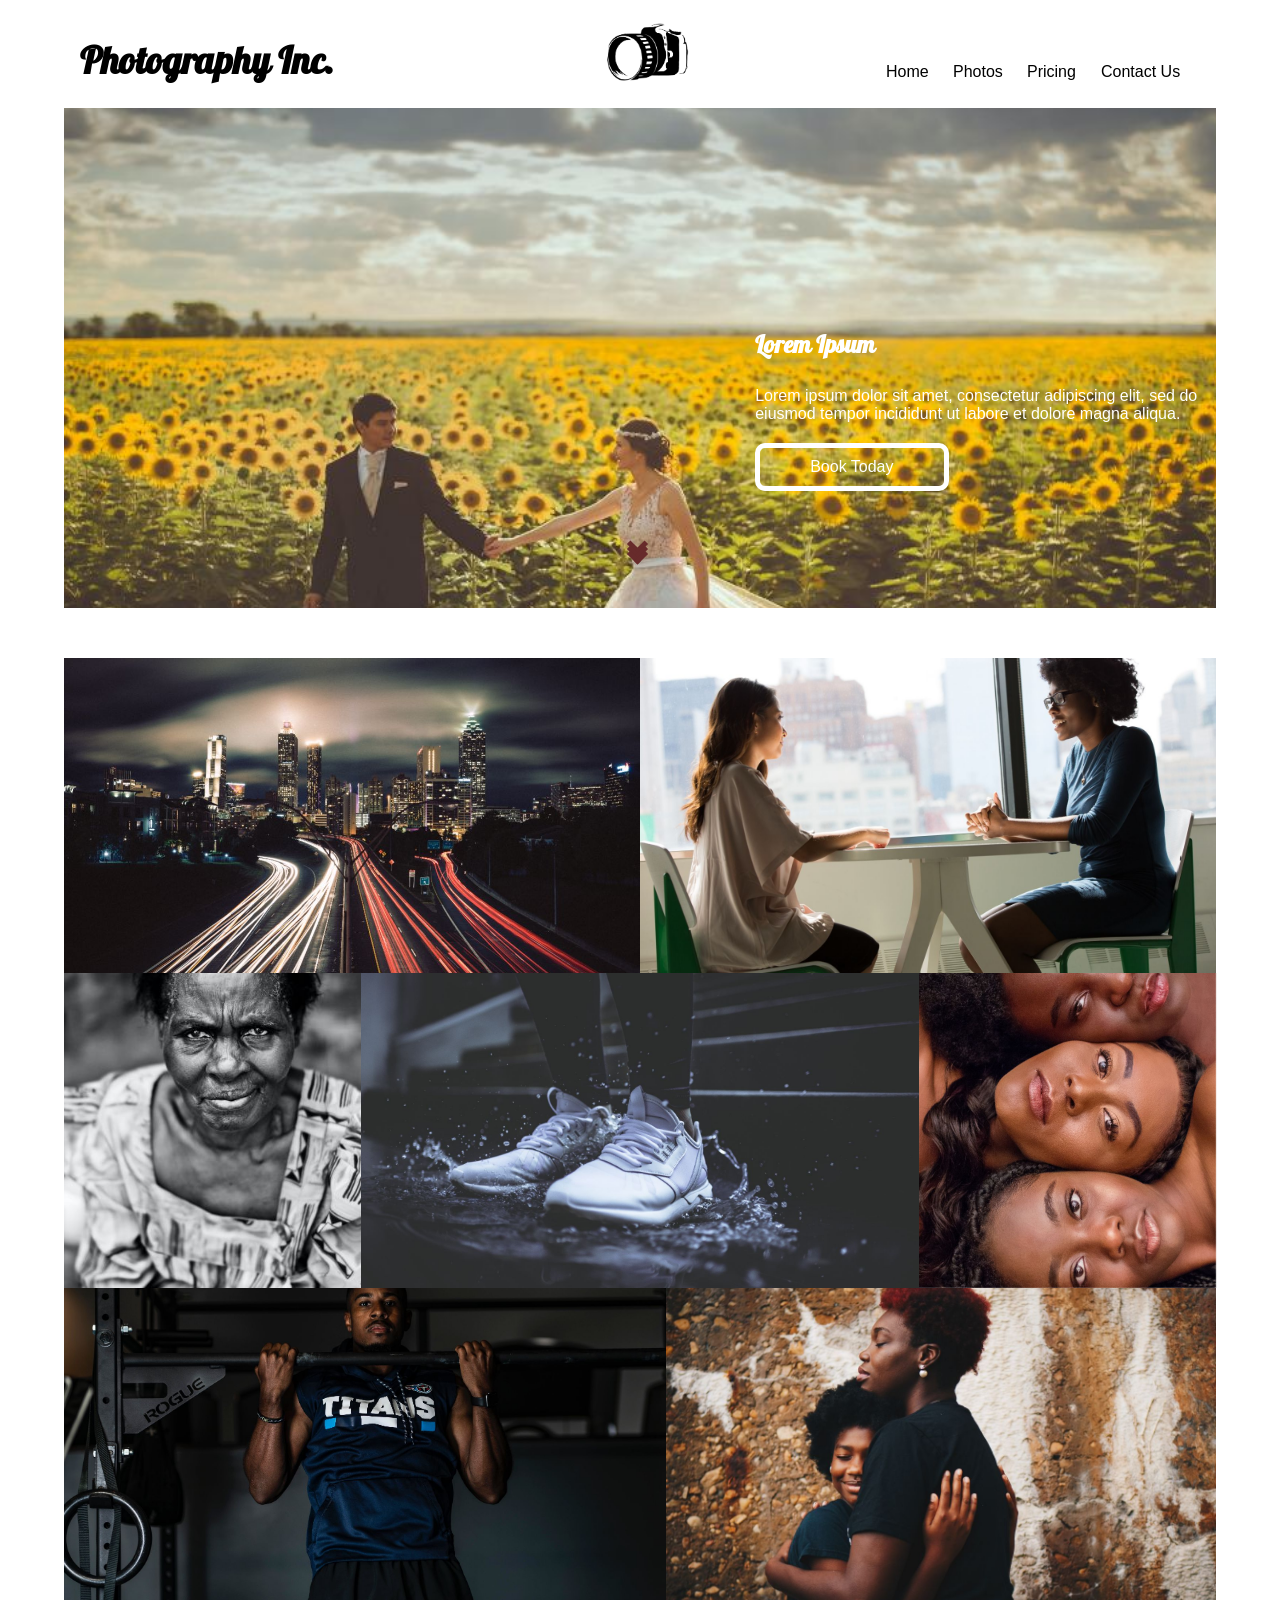
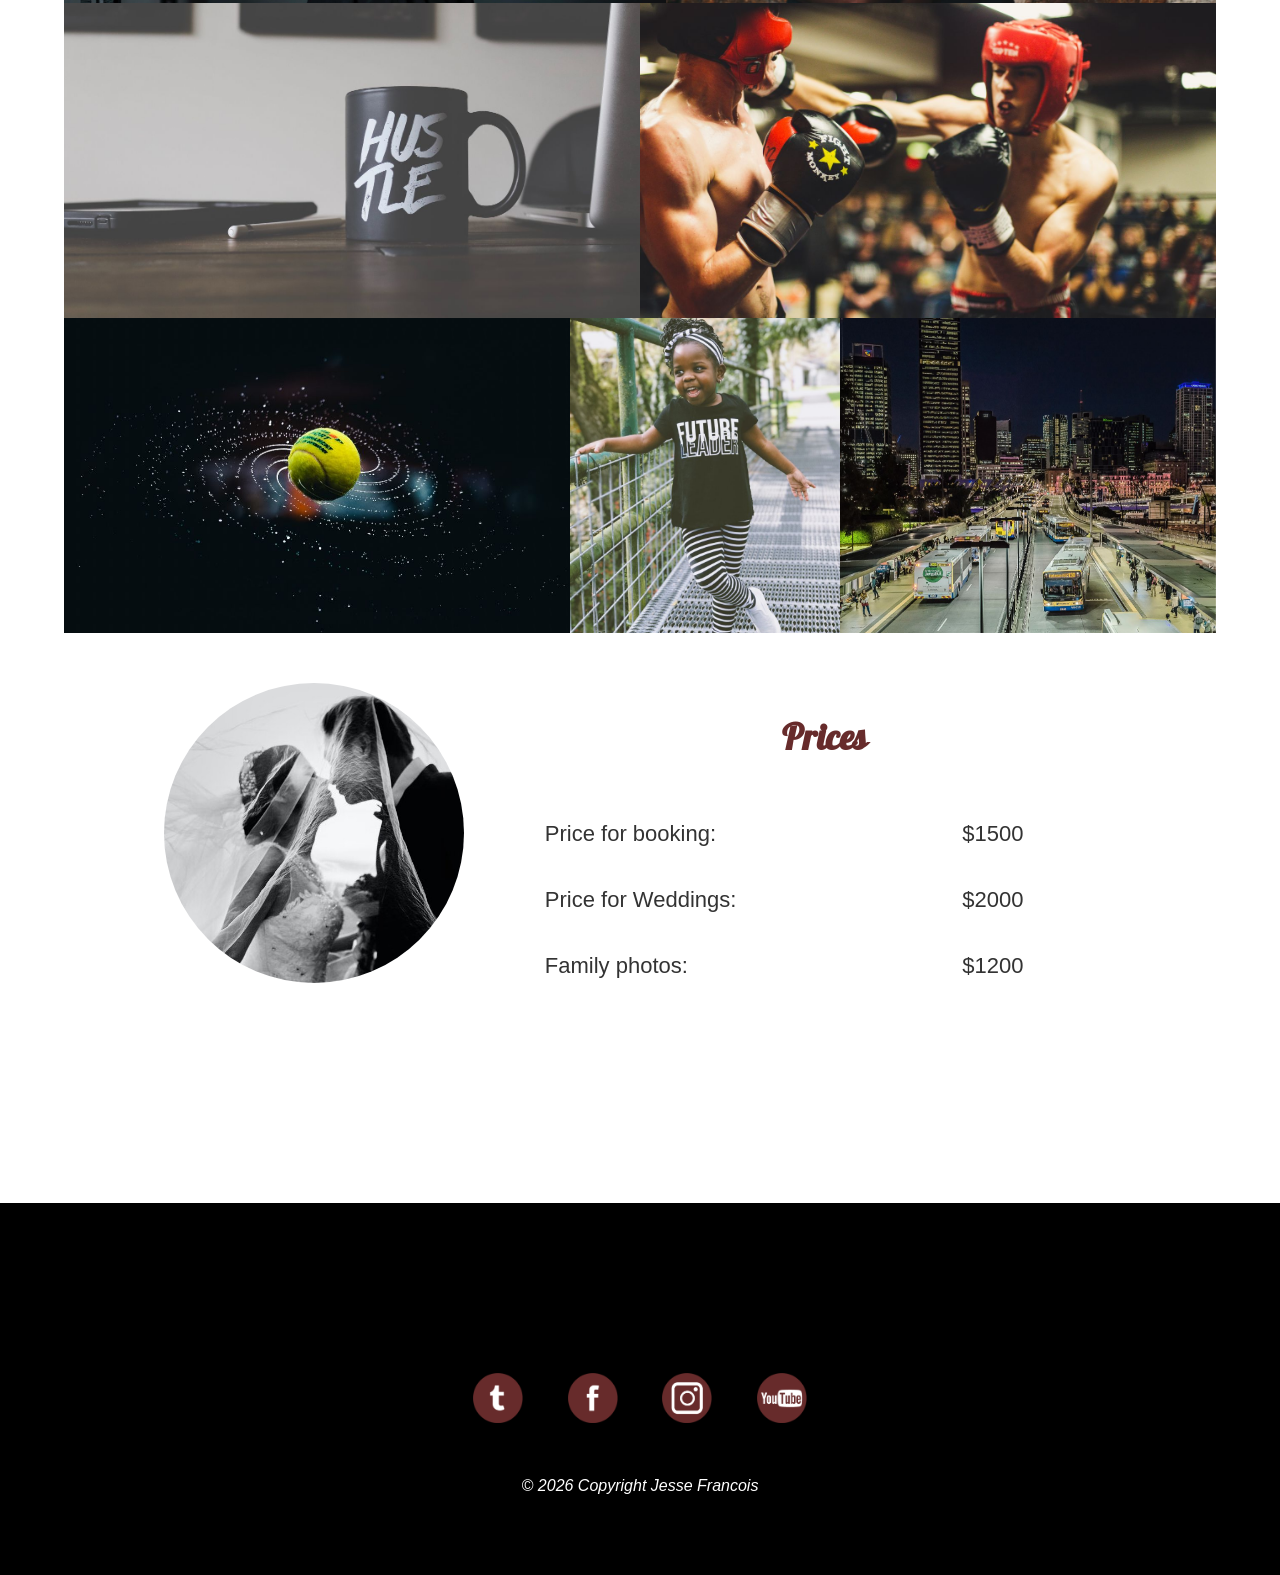
==== Photography/index.html @ 8a80b311 "Iniitial Commit" ====
<!DOCTYPE html>

<html lang="en-us" dir="ltr">

    <head>
        <meta charset="utf-8">
        <title>Photography Site</title>
        <meta name="description" content="A basic photography template created by Jesse Francois">
        <meta name="author" content="Jesse Francois">
        <meta name="viewport" content="width=device-width, initial-scale=1">

        <!--These are for the site tiles on the homepage of a microsoft product-->
        <meta name="msapplication-square70x70logo" content="images/tiles/acme-tile-small.png" />
        <meta name="msapplication-square150x150logo" content="images/tiles/acme-tile-medium.png" />
        <meta name="msapplication-wide310x150logo" content="images/tiles/acme-tile-wide.png" />
        <meta name="msapplication-square310x310logo" content="images/tiles/acme-tile-large.png" />

        <!--This is for the site icon on the homepage of an apple product-->
        <link rel="apple-touch-icon" href="/images/apple-touch-icon.png">

        <link rel="stylesheet" href="css/styles.css">
        <link rel="fonts" href="fonts/Galada-Regular.ttf">
        
    
        <!--Don't forget to add in fonts up here later-->
       
    </head>

    <body>
       
        <nav class="nav" role="navigation">
            <div class="left-nav">
                <h2>
                    Photography Inc.
                </h2>
            </div>
            <div class="center-nav">
                <img id="logo" src="images/camera-logo-hd-7126.svg">
            </div>
            <div class="nav-right">
                <ul>
                    <li class="nav-btn"><a  href="#">Home</a></li>
                    <li class="nav-btn"><a class="photo-btn" href="#photos">Photos</a></li>
                    <li class="nav-btn"><a class="pricing-btn" href="#pricing">Pricing</a></li>
                    <li class="nav-btn"><a href="#">Contact Us</a></li>
                </ul>
            </div>    
        </nav>
    
       
        
        <section class="intro">
            <div class="intro-container">
                <h1>Lorem Ipsum</h1>
                <div>
                    Lorem ipsum dolor sit amet, consectetur adipiscing elit, 
                    sed do eiusmod tempor incididunt ut labore et dolore magna aliqua.
                </div>
                <span class="contact-btn-span">
                    <a class="contact-btn" href="#">Book Today</a>
                </span>
        </div>
        <div id="arrows">
            <a href="#photos">
                <div class="arrow">
                    <span></span>
                    <span></span>
                    <span></span>
            </a>
        </div>
        </section>

        <!-- The Modal/Lightbox -->
<div id="myModal" class="modal">
    <span class="close cursor" >&times;</span>
    <div class="modal-content">
  
      <div class="mySlide1">
       
        <img src="images/adrian-schwarz-XS7q-baZrmE-unsplash.jpg" style="width:100%">
      </div>
  
      <div class="mySlide2">
       
        <img src="images/christina-wocintechchat-com-LQ1t-8Ms5PY-unsplash.jpg" style="width:100%">
      </div>
  
      <div class="mySlide3">
        
        <img src="images/colby-ray-aP65qX8Zy38-unsplash.jpg" style="width:100%;">
      </div>
  
      <div class="mySlide4">
       
        <img src="images/dominik-martin-b2-fBVrfx0o-unsplash.jpg" style="width:100%">
      </div>

      <div class="mySlide5">
       
        <img src="images/eloise-ambursley-59Td06omPVc-unsplash.jpg" style="width:100%">
      </div>

      <div class="mySlide6">
        
        <img src="images/evan-dvorkin-UBdS1QyPb0w-unsplash.jpg" style="width:100%">
      </div>

      <div class="mySlide7">
  
        <img src="images/garrhet-sampson-CmF_5GYc6c0-unsplash.jpg" style="width:100%">
      </div>

      <div class="mySlide8">
     
        <img src="images/garrhet-sampson-CmF_5GYc6c0-unsplash.jpg" style="width:100%">
      </div>

      <div class="mySlide9">
        
        <img src="images/hermes-rivera-qbf59TU077Q-unsplash.jpg" style="width:100%">
      </div>

      <div class="mySlide10">
        
        <img src="images/kevin-mueller-7CMKUb9EV90-unsplash.jpg" style="width:100%">
      </div>

      <div class="mySlide11">
       
        <img src="images/kiana-bosman-0pB01U2NDCQ-unsplash.jpg" style="width:100%">
      </div>

      <div class="mySlide12">
       
        <img src="images/michael-We2t3suGiYk-unsplash.jpg" style="width:100%">
      </div>
  
    
  
      
      
    </div>
  </div>
    </div>
</div>
       
        <section class="photos" id="photos">
            
                <picture>
                    <img src="images/adrian-schwarz-XS7q-baZrmE-unsplash.jpg" alt="">
                    <div class="overlay">
                        <div class="overlay-text">
                            <a href="">placeholder</a>
                        </div>
                </div>
                </picture> 
               
                <picture>
                    <img src="images/christina-wocintechchat-com-LQ1t-8Ms5PY-unsplash.jpg" alt="">
                    <div class="overlay">
                        <div class="overlay-text">
                            <a href="">placeholder</a>
                        </div>
                </div>
                </picture>
            
               
                <picture>
                    <img src="images/colby-ray-aP65qX8Zy38-unsplash.jpg" alt="">
                    <div class="overlay">
                        <div class="overlay-text">
                            <a  href="">placeholder</a>
                        </div>
                </div>
                </picture>
            
                
                <picture>
                    <img src="images/dominik-martin-b2-fBVrfx0o-unsplash.jpg" alt="">
                    <div class="overlay">
                        <div class="overlay-text">
                            <a href="">placeholder</a>
                        </div>
                </div>
                </picture>
            
                
                <picture>
                    <img src="images/eloise-ambursley-59Td06omPVc-unsplash.jpg" alt="">
                    <div class="overlay">
                        <div class="overlay-text">
                            <a href="">placeholder</a>
                        </div>
                    </div>
                </picture>
                    
                    <picture>
                    <img src="images/evan-dvorkin-UBdS1QyPb0w-unsplash.jpg" alt="">
                    <div class="overlay">
                        <div class="overlay-text">
                            <a href="">placeholder</a>
                        </div>
                    </div>
                    </picture>
            
                <picture>
                    <img  src="images/eye-for-ebony-zQQ6Y5_RtHE-unsplash.jpg" alt="">
                    <div class="overlay">
                        <div class="overlay-text">
                            <a href="">placeholder</a>
                        </div>
                </div>
                </picture>
            
        
                <picture>
                    <img src="images/garrhet-sampson-CmF_5GYc6c0-unsplash.jpg" alt="">
                    <div class="overlay">
                        <div class="overlay-text">
                            <a href="">placeholder</a>
                        </div>
                </div>
                </picture>
            
                <picture>
                    <img src="images/hermes-rivera-qbf59TU077Q-unsplash.jpg" alt="">
                    <div class="overlay">
                        <div class="overlay-text">
                            <a href="">placeholder</a>
                        </div>
                </div>
                </picture>
            
                <picture>
                    <img src="images/kevin-mueller-7CMKUb9EV90-unsplash.jpg" alt="">
                    <div class="overlay">
                        <div class="overlay-text">
                            <a href="">placeholder</a>
                        </div>
                </div>
                </picture>
             
                <picture>
                    <img src="images/kiana-bosman-0pB01U2NDCQ-unsplash.jpg" alt="">
                    <div class="overlay">
                        <div class="overlay-text">
                            <a href="">placeholder</a>
                        </div>
                </div>
                </picture>
            
            
                <picture>
                    <img src="images/michael-We2t3suGiYk-unsplash.jpg" alt="">
                    <div class="overlay">
                        <div class="overlay-text">
                            <a href="">placeholder</a>
                        </div>
                </div>
                </picture>
            
        </section>

        

        <section class="pricing" id="pricing">

            <div class="price-photo">
                <img src="images/hisu-lee-FTW8ADj5igs-unsplash_crop.jpg" alt="">
            </div>
           <div class="prices">
               <h1>Prices</h1>
                <table cellpadding="0" cellspacing="0">
                    <tr>
                        <td>
                            Price for booking:
                        </td>
                        <td>
                            $1500
                        </td>
                    </tr>
                    <tr>
                        <td>
                            Price for Weddings:
                        </td>
                        <td>
                            $2000
                        </td>
                    </tr>
                    <tr>
                        <td>
                            Family photos:
                        </td>
                        <td>
                            $1200
                        </td>
                    </tr>
                </table>
            </div>
            
            
        </section>

        <footer>
            
            
            <div class="social">
              <a href=""><img src="images/twitter.png" alt="Twitter"></a>
              <a href=""><img src="images/facebook.png" alt="Facebook"></a>
              <a href=""><img src="images/instagram.png" alt="Instagram"></a>
              <a href=""></a><img src="images/youtube.png" alt="Youtube"></a>
            </div>  

             <div class="copyright">
                <i>© <script type="text/javascript">
                    document.write(new Date().getFullYear());
                </script> Copyright Jesse Francois</i>
            </div>
        </footer>
        <script src="https://ajax.googleapis.com/ajax/libs/jquery/3.1.0/jquery.min.js"></script>
        <script rel="javascript" src="javascript/script.js"></script>
    </body>
    
</html>
---- Photography/css/styles.css ----
/* Gobal Styles */
/* color: rgb(111,43,43); */
/* #672b2b; */



html {
    box-sizing: border-box;
}


body {
   
    width: 100%;
    font-family: Arial, Helvetica, sans-serif;
    margin: 0;
    padding: 0;
}
/* fonts */
@font-face {
    font-family: "Galada";
    src: url("../fonts/Galada-Regular.ttf")
}

/* Navigation Section */

nav div {
    display: inline-block;
    
}
.nav {
    height: 100px;
    width: 100%;
    padding-top: .25em;
    padding-bottom: .25em;
    position: fixed;
    top: 0;
    position: sticky;
    position: -webkit-sticky;
    z-index: 3;
    background-color: transparent !important;
    transition: background-color 100ms linear;
}

.nav-scrolled {
    height: 100px;
    width: 100%;
    padding-top: .25em;
    padding-bottom: .25em;
    position: fixed;
    top: 0;
    position: sticky;
    position: -webkit-sticky;
    z-index: 3;
    background-color: #000 !important;
    transition: background-color 100ms ;

}



.left-nav {
    vertical-align: top;
    font-family: 'Galada', cursive;
    font-size: 25px;
    color: #000000;
    width: 40%;
    display: inline-block;
    margin-left: 80px;

}

.left-nav-scrolled {

        font-family: 'Galada', cursive;
        font-size: 25px;
        color: white;
        width: 40%;
        display: inline-block;
        margin-left: 80px;
    
    }


.center-nav img {
    max-width: 100px;
    vertical-align: center;
    align-content: center;
    padding-top: 10px;
}

.nav-center {
    place-content: center;
    width: 30%;
   
}
.nav-center h2 {
    font-size: 26px;
    display: inline-block;
}

.nav-btn a {
    font-size: 16px;
    border-radius: 5px;
    color: #000000;
    padding: 0px 10px 5px 10px;
    text-decoration: none;
    display: inline-block;
    vertical-align: middle;
    -webkit-transform: perspective(1px) translateZ(0);
    transform: perspective(1px) translateZ(0);
    box-shadow: 0 0 1px rgba(0, 0, 0, 0);
    position: relative;
    overflow: hidden;
}

.nav-btn a:before {
    font-size: 18px;
    content: "";
    position: absolute;
    z-index: -1;
    left: 0;
    right: 100%;
    bottom: 0;
    background: rgb(111,43,43);
    height: 4px;
    -webkit-transition-property: right;
    transition-property: right;
    -webkit-transition-duration: 0.3s;
    transition-duration: 0.3s;
    -webkit-transition-timing-function: ease-out;
    transition-timing-function: ease-out;
    transform: scale(1.1)
  }

  .nav-btn a:hover {
    transition: 0.3s; 
    font-size: 18px;
  }
  

.nav-btn a:hover:before {
    font-size: 18px;
    right: 0;

}


.nav-btn-scroll a {
    color: white;
    text-decoration: none;
    font-size: 16px;
    transition: 0.3s; 
}

.nav-btn-scroll a:hover{
   
    color: #ffffff;
    font-size: 18px;

}


nav ul {
    float: right;
    width: 30%;
    list-style-type: none;
    padding: 0;
    margin: 0;
    margin-top: 3.7em;
    margin-right: 20px;  
}

.nav-right {
   display: inline;
}

li {
    display: inline;
}

/* Introduction */

 .intro {
    display:  inline-block;
    width: 90%; 
    height: 500px;
    position: relative;
    left: 5%;
    background: url("../images/ivan-cabanas--E2nk5pNJ1g-unsplash.jpg") no-repeat center center fixed; 
    -webkit-background-size: cover;
    -moz-background-size: cover;
    -o-background-size: cover;
    background-size: cover;
    margin-bottom: 50px;
}

.intro-container {
    height: 100%;
    position: relative;
    top: 40%;
    left: 60%;
    width: 40%;
    display: inline-block;
    color: #ffffff;
    
}

.intro div {
    padding-bottom: 20px;
}

.intro h1 {
    font-family: 'Galada', cursive;
    display: inline-block;
    color: #ffffff;
    text-align: right;
}

.intro .contact-btn {
    display: inline-block;
    color: #ffffff;
    text-decoration: none;
    border: #ffffff 5px solid;
    padding: 10px 50px;
    font-size: 16px;
    border-radius: 10px;
    transition: 0.3s;
}
.contact-btn-span a:hover {
    background-color: #ffffff;
    color: rgb(111,43,43);
    font-size: 18px;
}
/* Animation */
#arrows {
    position: absolute;
    top: 90%;
    left: 50%;
    transform: translate(-50%,-50%);
}

.arrow{
    position: absolute;
    top: 90%;
    left: 50%;
    transform: translate(-50%,-50%);
}

.arrow a {
    position: absolute;
    top: 90%;
    left: 50%;
    transform: translate(-50%,-50%);
    padding-left: 100px;
    padding-right: 100px;
    padding-bottom: 150px;
    padding-top: 100px;
}

.arrow span{
    display: block;
    width: 10px;
    height: 10px;
    border-bottom: 5px solid #672b2b;
    border-right: 5px solid #672b2b;
    transform: rotate(45deg);
    margin: -10px;
    animation: animate 2s infinite;
}
.arrow span:nth-child(2){
    animation-delay: -0.2s;
}
.arrow span:nth-child(3){
    animation-delay: -0.4s;
}
@keyframes animate {
    0%{
        opacity: 0;
        transform: rotate(45deg) translate(-20px,-20px);
    }
    50%{
        opacity: 1;
    }
    100%{
        opacity: 0;
        transform: rotate(45deg) translate(20px,20px);
    }
}

/* Photo Gallery Section */

.photos {
    
    width: 90%; 
    position: relative;
    left: 5%;
    display: flex;
    flex-wrap: wrap;
    margin-bottom: 50px;
}

picture {
    height: 35vh;
    flex-grow: 1;
}

.photos img {
    height: 35vh;
    max-height: 100%;
    min-width: 100%;
    object-fit: cover;
    vertical-align: bottom;
    opacity: 1;
    height: auto;
    transition: .5s ease;
    backface-visibility: hidden;
  }

.overlay {
    transition: .5s ease;
    opacity: 0;
    position: relative;
    top: -50%;
    left: 50%;
    transform: translate(-50%, -50%);
    -ms-transform: translate(-50%, -50%);
    text-align: center;
}

  picture:hover img {
    opacity: 0.3;
  }
  
  picture:hover .overlay {
    opacity: 1;
  }

  .overlay-text {
    position: relative;
    color:#672b2b;
    font-size: 16px;
  }

  .overlay-text a {
    color:#672b2b;
    text-decoration: none;
    padding: 50px;
  }


/* Prices */


.pricing { 

    width: 90%;
    position: relative;
    left: 5%;   
    margin-bottom: 20px;
    height: 500px;
    max-height: 600px;
    overflow: hidden;
}

.price-photo img {
    width: 550px;
    margin-right: 0;
    z-index: -3;
    clip-path: ellipse(150px 150px at 250px 150px);
    position: relative;
   

   
}


.price-photo {

   
    width: 40%;
    vertical-align: top;
    margin:0;
    float: left;

   
}
.prices {
  
    max-width: 600px;
    width: 100%;
    float: left;

}
.prices h1 {
    font-size: 36px;
    font-family: 'Galada', cursive;
    text-align: center;
    color: #672b2b;
}

table {
    float: left;
    font-size: 22px;
    max-width: 600px;
    width: 100%;
    z-index: 3;
   
}

td {
    padding: 20px;
    color: #333333;
}

/* Footer */

footer {
    padding: 50px 20px 50px 20px;
    overflow: auto;
    color: #ffffff;
    background-color: #000000;
   
   
}
.social {
    padding-top: 100px;
    text-align: center;
    align-content: center;
}

.social img{
    max-width: 50px;
    transition: .3s;
}
.social img:hover {
    max-width: 60px;
}

footer img {
    display: inline;
    padding: 20px;
    align-content: center;
}
.footer div {
    display: block;
    width: 100%;
}


.copyright {
    padding: 30px 30px;
    text-align: center;
   
}

/* Modal */

/* The Modal (background) */
.modal {
    display: none;
    position: fixed;
    z-index: 4;
    padding-top: 100px;
    left: 0;
    top: 0;
    width: 100%;
    height: 100%;
    overflow: auto;
    background-color: rgba(0,0,0,.75)
  }
  
  /* Modal Content */
  .modal-content {
    display: block;
    position: relative;
    background-color: #fefefe;
    margin: auto;
    padding: 0;
    width: 80%;
    max-width: 1200px;
    max-width: 800x;
  }
  
  /* The Close Button */
  .close {
    color: white;
    position: absolute;
    top: 10px;
    right: 25px;
    font-size: 35px;
    font-weight: bold;
  }
  
  .close:hover,
  .close:focus {
    color: #999;
    text-decoration: none;
    cursor: pointer;
  }
  
  .mySlide1 {
    display: none;
  }

  .mySlide2 {
    display: none;
  }

  .mySlide3 {
    display: none;
  }

  .mySlide4 {
    display: none;
  }

  .mySlide5 {
    display: none;
  }

  .mySlide6 {
    display: none;
  }

  .mySlide7 {
    display: none;
  }

  .mySlide8 {
    display: none;
  }

  .mySlide9 {
    display: none;
  }

  .mySlide10 {
    display: none;
  }

  .mySlide11 {
    display: none;
  }

  .mySlide12 {
    display: none;
  }
  
  .cursor {
    cursor: pointer;
  }
  
  /* Next & previous buttons */
  .prev,
  .next {
    cursor: pointer;
    position: absolute;
    top: 50%;
    width: auto;
    padding: 16px;
    margin-top: -50px;
    color: white;
    font-weight: bold;
    font-size: 20px;
    transition: 0.6s ease;
    border-radius: 0 3px 3px 0;
    user-select: none;
    -webkit-user-select: none;
  }
  
  /* Position the "next button" to the right */
  .next {
    right: 0;
    border-radius: 3px 0 0 3px;
  }
  
  /* On hover, add a black background color with a little bit see-through */
  .prev:hover,
  .next:hover {
    background-color: rgba(0, 0, 0, 0.8);
  }
  
  /* Number text (1/3 etc) */
  .numbertext {
    color: #f2f2f2;
    font-size: 12px;
    padding: 8px 12px;
    position: absolute;
    top: 0;
  }

  
  .caption-container {
    text-align: center;
    background-color: black;
    padding: 2px 16px;
    color: white;
  }
  
  .demo {
    opacity: 0.6;
  }
  
  .active,
  .demo:hover {
    opacity: 1;
  }
  
  img.hover-shadow {
    transition: 0.3s;
  }
  
  .hover-shadow:hover {
    box-shadow: 0 4px 8px 0 rgba(0, 0, 0, 0.2), 0 6px 20px 0 rgba(0, 0, 0, 0.19);
  }

/* Media Queries */

@media screen and (max-width: 1100px) {

    .photos :last-child {
        width: 100%;
}
    .left-nav {
        align-content: left;
        vertical-align: top;
        font-family: 'Galada', cursive;
        font-size: 14px;
        color: #000000;
        width: 50%;
        display: inline-block;

}
    .left-nav-scrolled {
        align-content: left;
        font-family: 'Galada', cursive;
        font-size: 14px;
        color: white;
        width: 50%;
        display: inline-block;
       

}
    nav ul {
        align-content: center;
        width: 100%;
        list-style-type: none;
        padding-bottom: 1em;
        margin: 0;
        margin-top: 0;
        margin-right: 0;  
    }

    .nav-right {
        align-content: center;
        text-align: center;
    }

    .nav-scrolled {
        height: 100px;
        width: 100%;
        padding-top: .25em;
        padding-bottom: .25em;
        position: fixed;
        top: 0;
        position: sticky;
        position: -webkit-sticky;
        z-index: 3;
        background-color: #000 !important;
        transition: background-color 100ms ;
    
    }

    .center-nav img {
        max-width: 50px;
        vertical-align: right;
        align-content: right;
        padding-top: 10px;
    }
    
    .nav-center {
        place-content: right;
        width: 50%;
       
    }

    /* Animation */

.arrow, .arrow span, #arrows {
    display: none;
}

.intro-container {
    height: 100%;
    position: relative;
    top: 15%;
    left: 15%;
    width: 80%;
    display: inline-block;
    color: #ffffff;
}

.intro .contact-btn {
    display: inline-block;
    color: #ffffff;
    text-decoration: none;
    border: #ffffff 5px solid;
    padding: 10px 100px;
    font-size: 16px;
    border-radius: 10px;
    transition: 0.3s;
}

.pricing { 
    align-content: center;
    text-decoration: center;
    width: 90%;
    position: relative;
    left: 5%;   
    margin-bottom: 20px;
    height: 700px;
    max-height: 1200px;
    overflow: hidden;
}

.price-photo {
    text-align: center;
    align-content: center;
    width: 100%;
    vertical-align: top;
    margin:0;
 

   
}
.prices {
    text-align: center;
    align-content: center;
    max-width: 600px;
    width: 100%;
 

}

}
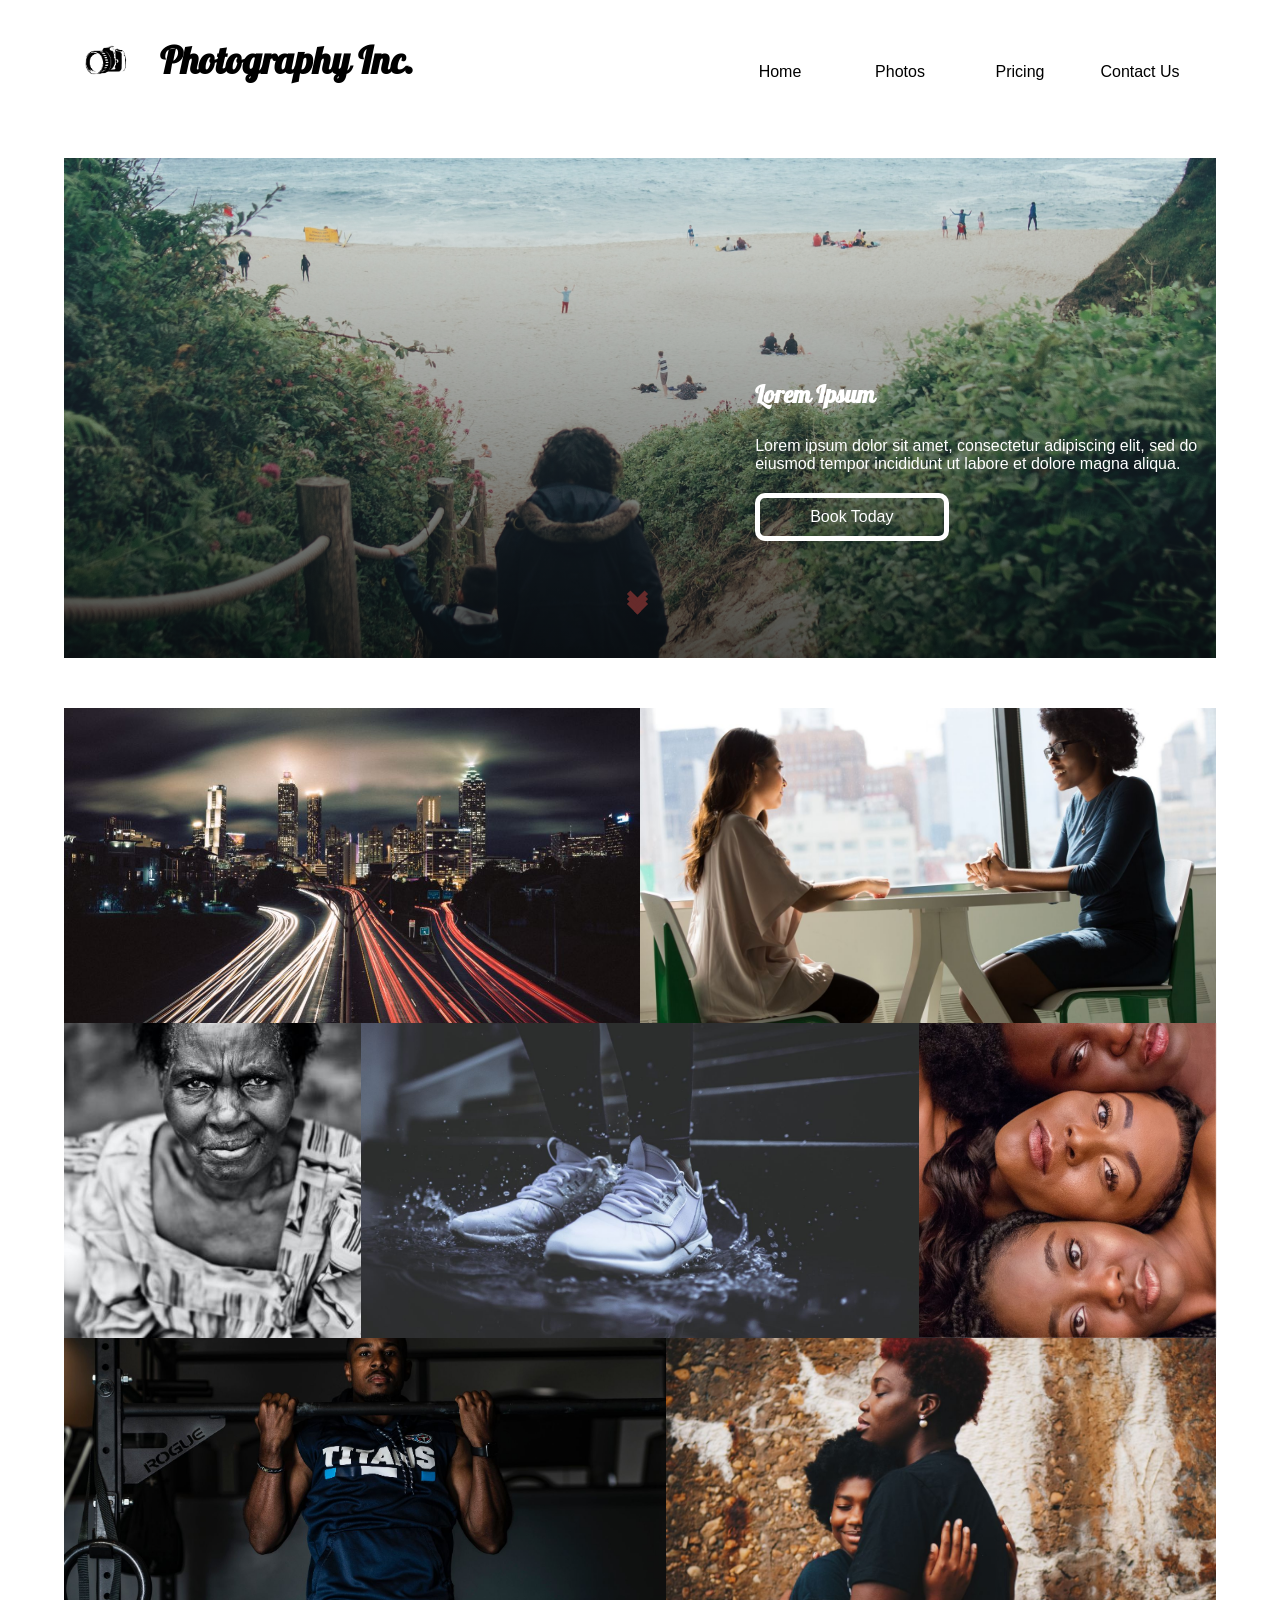
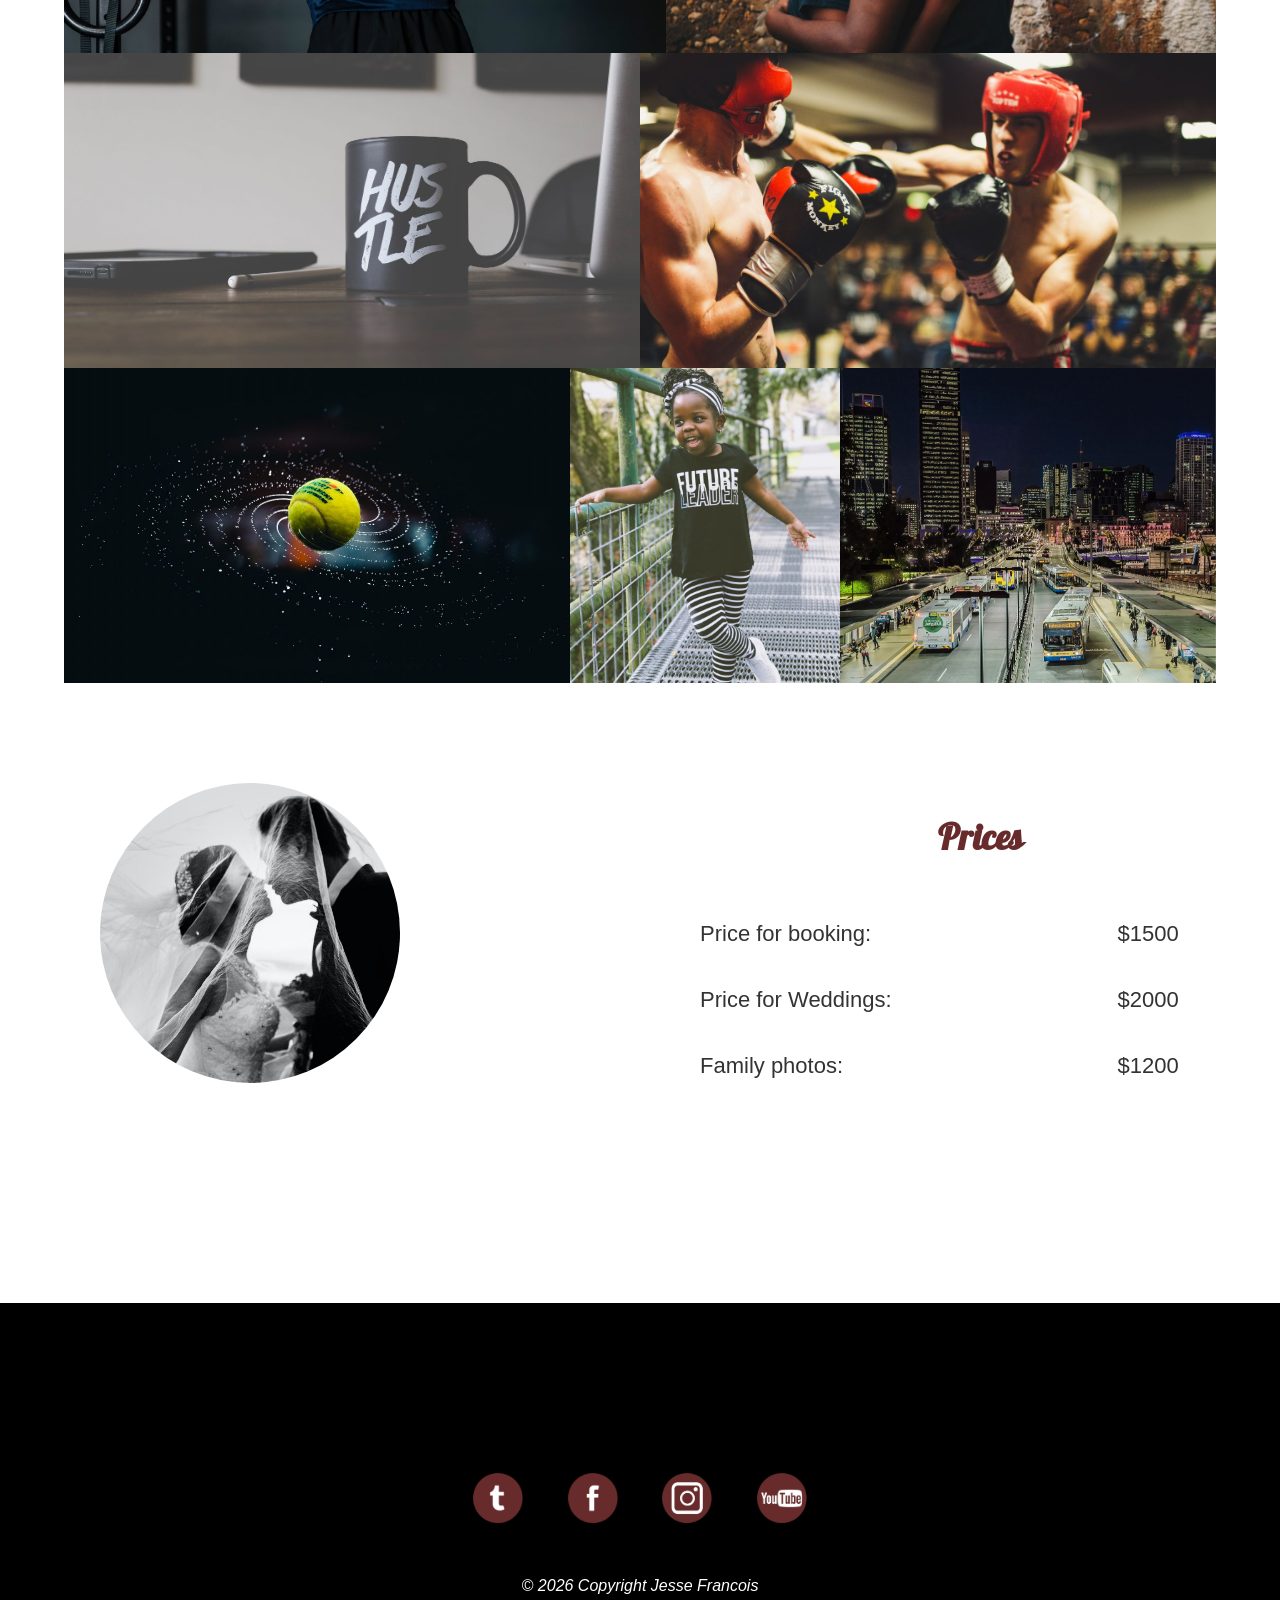
==== commit 8d89b9c5: "Fixed modal positioning and sizing, replaced hero image" ====
--- a/Photography/index.html
+++ b/Photography/index.html
@@ -29,14 +29,16 @@
     <body>
        
         <nav class="nav" role="navigation">
+          
             <div class="left-nav">
+                <div class="logo-nav">
+                    <img id="logo" src="images/camera-logo-hd-7126.svg">
+                </div>
                 <h2>
                     Photography Inc.
                 </h2>
             </div>
-            <div class="center-nav">
-                <img id="logo" src="images/camera-logo-hd-7126.svg">
-            </div>
+            
             <div class="nav-right">
                 <ul>
                     <li class="nav-btn"><a  href="#">Home</a></li>
@@ -74,70 +76,6 @@
 <div id="myModal" class="modal">
     <span class="close cursor" >&times;</span>
     <div class="modal-content">
-  
-      <div class="mySlide1">
-       
-        <img src="images/adrian-schwarz-XS7q-baZrmE-unsplash.jpg" style="width:100%">
-      </div>
-  
-      <div class="mySlide2">
-       
-        <img src="images/christina-wocintechchat-com-LQ1t-8Ms5PY-unsplash.jpg" style="width:100%">
-      </div>
-  
-      <div class="mySlide3">
-        
-        <img src="images/colby-ray-aP65qX8Zy38-unsplash.jpg" style="width:100%;">
-      </div>
-  
-      <div class="mySlide4">
-       
-        <img src="images/dominik-martin-b2-fBVrfx0o-unsplash.jpg" style="width:100%">
-      </div>
-
-      <div class="mySlide5">
-       
-        <img src="images/eloise-ambursley-59Td06omPVc-unsplash.jpg" style="width:100%">
-      </div>
-
-      <div class="mySlide6">
-        
-        <img src="images/evan-dvorkin-UBdS1QyPb0w-unsplash.jpg" style="width:100%">
-      </div>
-
-      <div class="mySlide7">
-  
-        <img src="images/garrhet-sampson-CmF_5GYc6c0-unsplash.jpg" style="width:100%">
-      </div>
-
-      <div class="mySlide8">
-     
-        <img src="images/garrhet-sampson-CmF_5GYc6c0-unsplash.jpg" style="width:100%">
-      </div>
-
-      <div class="mySlide9">
-        
-        <img src="images/hermes-rivera-qbf59TU077Q-unsplash.jpg" style="width:100%">
-      </div>
-
-      <div class="mySlide10">
-        
-        <img src="images/kevin-mueller-7CMKUb9EV90-unsplash.jpg" style="width:100%">
-      </div>
-
-      <div class="mySlide11">
-       
-        <img src="images/kiana-bosman-0pB01U2NDCQ-unsplash.jpg" style="width:100%">
-      </div>
-
-      <div class="mySlide12">
-       
-        <img src="images/michael-We2t3suGiYk-unsplash.jpg" style="width:100%">
-      </div>
-  
-    
-  
-      
       
     </div>
   </div>
@@ -147,114 +85,114 @@
         <section class="photos" id="photos">
             
                 <picture>
-                    <img src="images/adrian-schwarz-XS7q-baZrmE-unsplash.jpg" alt="">
-                    <div class="overlay">
-                        <div class="overlay-text">
-                            <a href="">placeholder</a>
+                    <a href=""><img src="images/adrian-schwarz-XS7q-baZrmE-unsplash.jpg" alt=""></a>
+                    <div class="overlay">
+                        <div class="overlay-text">
+                            placeholder
                         </div>
                 </div>
                 </picture> 
                
                 <picture>
-                    <img src="images/christina-wocintechchat-com-LQ1t-8Ms5PY-unsplash.jpg" alt="">
-                    <div class="overlay">
-                        <div class="overlay-text">
-                            <a href="">placeholder</a>
+                    <a href=""><img src="images/christina-wocintechchat-com-LQ1t-8Ms5PY-unsplash.jpg" alt=""></a>
+                    <div class="overlay">
+                        <div class="overlay-text">
+                            placeholder
                         </div>
                 </div>
                 </picture>
             
                
                 <picture>
-                    <img src="images/colby-ray-aP65qX8Zy38-unsplash.jpg" alt="">
-                    <div class="overlay">
-                        <div class="overlay-text">
-                            <a  href="">placeholder</a>
+                    <a  href=""><img src="images/colby-ray-aP65qX8Zy38-unsplash.jpg" alt=""></a>
+                    <div class="overlay">
+                        <div class="overlay-text">
+                            placeholder
                         </div>
                 </div>
                 </picture>
             
                 
                 <picture>
-                    <img src="images/dominik-martin-b2-fBVrfx0o-unsplash.jpg" alt="">
-                    <div class="overlay">
-                        <div class="overlay-text">
-                            <a href="">placeholder</a>
+                    <a href=""><img src="images/dominik-martin-b2-fBVrfx0o-unsplash.jpg" alt=""></a>
+                    <div class="overlay">
+                        <div class="overlay-text">
+                            placeholder
                         </div>
                 </div>
                 </picture>
             
                 
                 <picture>
-                    <img src="images/eloise-ambursley-59Td06omPVc-unsplash.jpg" alt="">
-                    <div class="overlay">
-                        <div class="overlay-text">
-                            <a href="">placeholder</a>
+                    <a href=""><img src="images/eloise-ambursley-59Td06omPVc-unsplash.jpg" alt=""></a>
+                    <div class="overlay">
+                        <div class="overlay-text">
+                            placeholder
                         </div>
                     </div>
                 </picture>
                     
                     <picture>
-                    <img src="images/evan-dvorkin-UBdS1QyPb0w-unsplash.jpg" alt="">
-                    <div class="overlay">
-                        <div class="overlay-text">
-                            <a href="">placeholder</a>
+                        <a href=""><img src="images/evan-dvorkin-UBdS1QyPb0w-unsplash.jpg" alt=""></a>
+                    <div class="overlay">
+                        <div class="overlay-text">
+                            placeholder
                         </div>
                     </div>
                     </picture>
             
                 <picture>
-                    <img  src="images/eye-for-ebony-zQQ6Y5_RtHE-unsplash.jpg" alt="">
-                    <div class="overlay">
-                        <div class="overlay-text">
-                            <a href="">placeholder</a>
-                        </div>
-                </div>
-                </picture>
-            
-        
-                <picture>
-                    <img src="images/garrhet-sampson-CmF_5GYc6c0-unsplash.jpg" alt="">
-                    <div class="overlay">
-                        <div class="overlay-text">
-                            <a href="">placeholder</a>
-                        </div>
-                </div>
-                </picture>
-            
-                <picture>
-                    <img src="images/hermes-rivera-qbf59TU077Q-unsplash.jpg" alt="">
-                    <div class="overlay">
-                        <div class="overlay-text">
-                            <a href="">placeholder</a>
-                        </div>
-                </div>
-                </picture>
-            
-                <picture>
-                    <img src="images/kevin-mueller-7CMKUb9EV90-unsplash.jpg" alt="">
-                    <div class="overlay">
-                        <div class="overlay-text">
-                            <a href="">placeholder</a>
+                    <a href=""><img  src="images/eye-for-ebony-zQQ6Y5_RtHE-unsplash.jpg" alt=""></a>
+                    <div class="overlay">
+                        <div class="overlay-text">
+                            placeholder</a>
+                        </div>
+                </div>
+                </picture>
+            
+        
+                <picture>
+                    <a href=""><img src="images/garrhet-sampson-CmF_5GYc6c0-unsplash.jpg" alt=""></a>
+                    <div class="overlay">
+                        <div class="overlay-text">
+                            placeholder
+                        </div>
+                </div>
+                </picture>
+            
+                <picture>
+                    <a href=""><img src="images/hermes-rivera-qbf59TU077Q-unsplash.jpg" alt=""></a>
+                    <div class="overlay">
+                        <div class="overlay-text">
+                            placeholder
+                        </div>
+                </div>
+                </picture>
+            
+                <picture>
+                    <a href=""><img src="images/kevin-mueller-7CMKUb9EV90-unsplash.jpg" alt=""></a>
+                    <div class="overlay">
+                        <div class="overlay-text">
+                            placeholder
                         </div>
                 </div>
                 </picture>
              
                 <picture>
-                    <img src="images/kiana-bosman-0pB01U2NDCQ-unsplash.jpg" alt="">
-                    <div class="overlay">
-                        <div class="overlay-text">
-                            <a href="">placeholder</a>
-                        </div>
-                </div>
-                </picture>
-            
-            
-                <picture>
-                    <img src="images/michael-We2t3suGiYk-unsplash.jpg" alt="">
-                    <div class="overlay">
-                        <div class="overlay-text">
-                            <a href="">placeholder</a>
+                    <a href=""><img src="images/kiana-bosman-0pB01U2NDCQ-unsplash.jpg" alt=""></a>
+                    <div class="overlay">
+                        <div class="overlay-text">
+                            placeholder
+                        </div>
+                </div>
+                </picture>
+            
+            
+                <picture>
+                    <a href=""><img src="images/michael-We2t3suGiYk-unsplash.jpg" alt=""></a>
+                    <div class="overlay">
+                        <div class="overlay-text">
+                            placeholder
                         </div>
                 </div>
                 </picture>
--- a/Photography/css/styles.css
+++ b/Photography/css/styles.css
@@ -15,6 +15,7 @@
     font-family: Arial, Helvetica, sans-serif;
     margin: 0;
     padding: 0;
+    
 }
 /* fonts */
 @font-face {
@@ -25,10 +26,11 @@
 /* Navigation Section */
 
 nav div {
-    display: inline-block;
+    display: flex;
     
 }
 .nav {
+    display: flex;
     height: 100px;
     width: 100%;
     padding-top: .25em;
@@ -37,9 +39,10 @@
     top: 0;
     position: sticky;
     position: -webkit-sticky;
-    z-index: 3;
+    z-index: 20;
     background-color: transparent !important;
     transition: background-color 100ms linear;
+    margin-bottom: 50px;
 }
 
 .nav-scrolled {
@@ -51,7 +54,7 @@
     top: 0;
     position: sticky;
     position: -webkit-sticky;
-    z-index: 3;
+    z-index: 20;
     background-color: #000 !important;
     transition: background-color 100ms ;
 
@@ -64,8 +67,8 @@
     font-family: 'Galada', cursive;
     font-size: 25px;
     color: #000000;
-    width: 40%;
-    display: inline-block;
+    width: 70%;
+    display: flex;
     margin-left: 80px;
 
 }
@@ -74,24 +77,24 @@
 
         font-family: 'Galada', cursive;
         font-size: 25px;
-        color: white;
-        width: 40%;
-        display: inline-block;
+        color: white;     
         margin-left: 80px;
     
     }
 
 
-.center-nav img {
-    max-width: 100px;
+.logo-nav img {
+    max-width: 50px;
     vertical-align: center;
-    align-content: center;
+    align-content: right;
+    padding-right: 30px;
     padding-top: 10px;
+    
 }
 
 .nav-center {
     place-content: center;
-    width: 30%;
+    width: 10%;
    
 }
 .nav-center h2 {
@@ -112,6 +115,8 @@
     box-shadow: 0 0 1px rgba(0, 0, 0, 0);
     position: relative;
     overflow: hidden;
+    width: 100px;
+    text-align: center;
 }
 
 .nav-btn a:before {
@@ -162,21 +167,25 @@
 
 
 nav ul {
-    float: right;
-    width: 30%;
+    display: flex;
+    flex-direction: row;
+    width: 70%;
     list-style-type: none;
     padding: 0;
     margin: 0;
     margin-top: 3.7em;
-    margin-right: 20px;  
+    margin-right: 80px;
+   
 }
 
 .nav-right {
-   display: inline;
+   display: flex;
+   width: 50%;
 }
 
 li {
     display: inline;
+    
 }
 
 /* Introduction */
@@ -187,7 +196,10 @@
     height: 500px;
     position: relative;
     left: 5%;
-    background: url("../images/ivan-cabanas--E2nk5pNJ1g-unsplash.jpg") no-repeat center center fixed; 
+    background:  linear-gradient(
+      rgba(0, 0, 0, 0.0), 
+      rgba(0, 0, 0, 0.65)
+    ), url("../images/greg-willson-Ayds9E8K41w-unsplash.jpg") no-repeat center center fixed; 
     -webkit-background-size: cover;
     -moz-background-size: cover;
     -o-background-size: cover;
@@ -297,7 +309,7 @@
     left: 5%;
     display: flex;
     flex-wrap: wrap;
-    margin-bottom: 50px;
+    margin-bottom: 100px;
 }
 
 picture {
@@ -319,7 +331,7 @@
 
 .overlay {
     transition: .5s ease;
-    opacity: 0;
+    opacity: 0%;
     position: relative;
     top: -50%;
     left: 50%;
@@ -329,6 +341,8 @@
 }
 
   picture:hover img {
+    position: relative;
+    z-index: 3;
     opacity: 0.3;
   }
   
@@ -353,14 +367,13 @@
 
 
 .pricing { 
-
-    width: 90%;
-    position: relative;
-    left: 5%;   
+    display: flex;
+    justify-content: space-between;
     margin-bottom: 20px;
     height: 500px;
     max-height: 600px;
     overflow: hidden;
+    margin-top: 100px;
 }
 
 .price-photo img {
@@ -472,24 +485,31 @@
   
   /* Modal Content */
   .modal-content {
-    display: block;
-    position: relative;
-    background-color: #fefefe;
+    display: flex;
+    justify-content: center;
+    align-content: center;
     margin: auto;
     padding: 0;
-    width: 80%;
-    max-width: 1200px;
-    max-width: 800x;
-  }
+  }
+
+  .modal-content img {
+    align-self: center;
+    justify-self: center;
+    max-width: 1000px;
+    max-height: 700px;
+    padding: 30px;
+  }
+
   
   /* The Close Button */
   .close {
     color: white;
     position: absolute;
-    top: 10px;
-    right: 25px;
+    top: 120px;
+    right: 50px;
     font-size: 35px;
     font-weight: bold;
+    z-index: 30;
   }
   
   .close:hover,
@@ -497,54 +517,6 @@
     color: #999;
     text-decoration: none;
     cursor: pointer;
-  }
-  
-  .mySlide1 {
-    display: none;
-  }
-
-  .mySlide2 {
-    display: none;
-  }
-
-  .mySlide3 {
-    display: none;
-  }
-
-  .mySlide4 {
-    display: none;
-  }
-
-  .mySlide5 {
-    display: none;
-  }
-
-  .mySlide6 {
-    display: none;
-  }
-
-  .mySlide7 {
-    display: none;
-  }
-
-  .mySlide8 {
-    display: none;
-  }
-
-  .mySlide9 {
-    display: none;
-  }
-
-  .mySlide10 {
-    display: none;
-  }
-
-  .mySlide11 {
-    display: none;
-  }
-
-  .mySlide12 {
-    display: none;
   }
   
   .cursor {
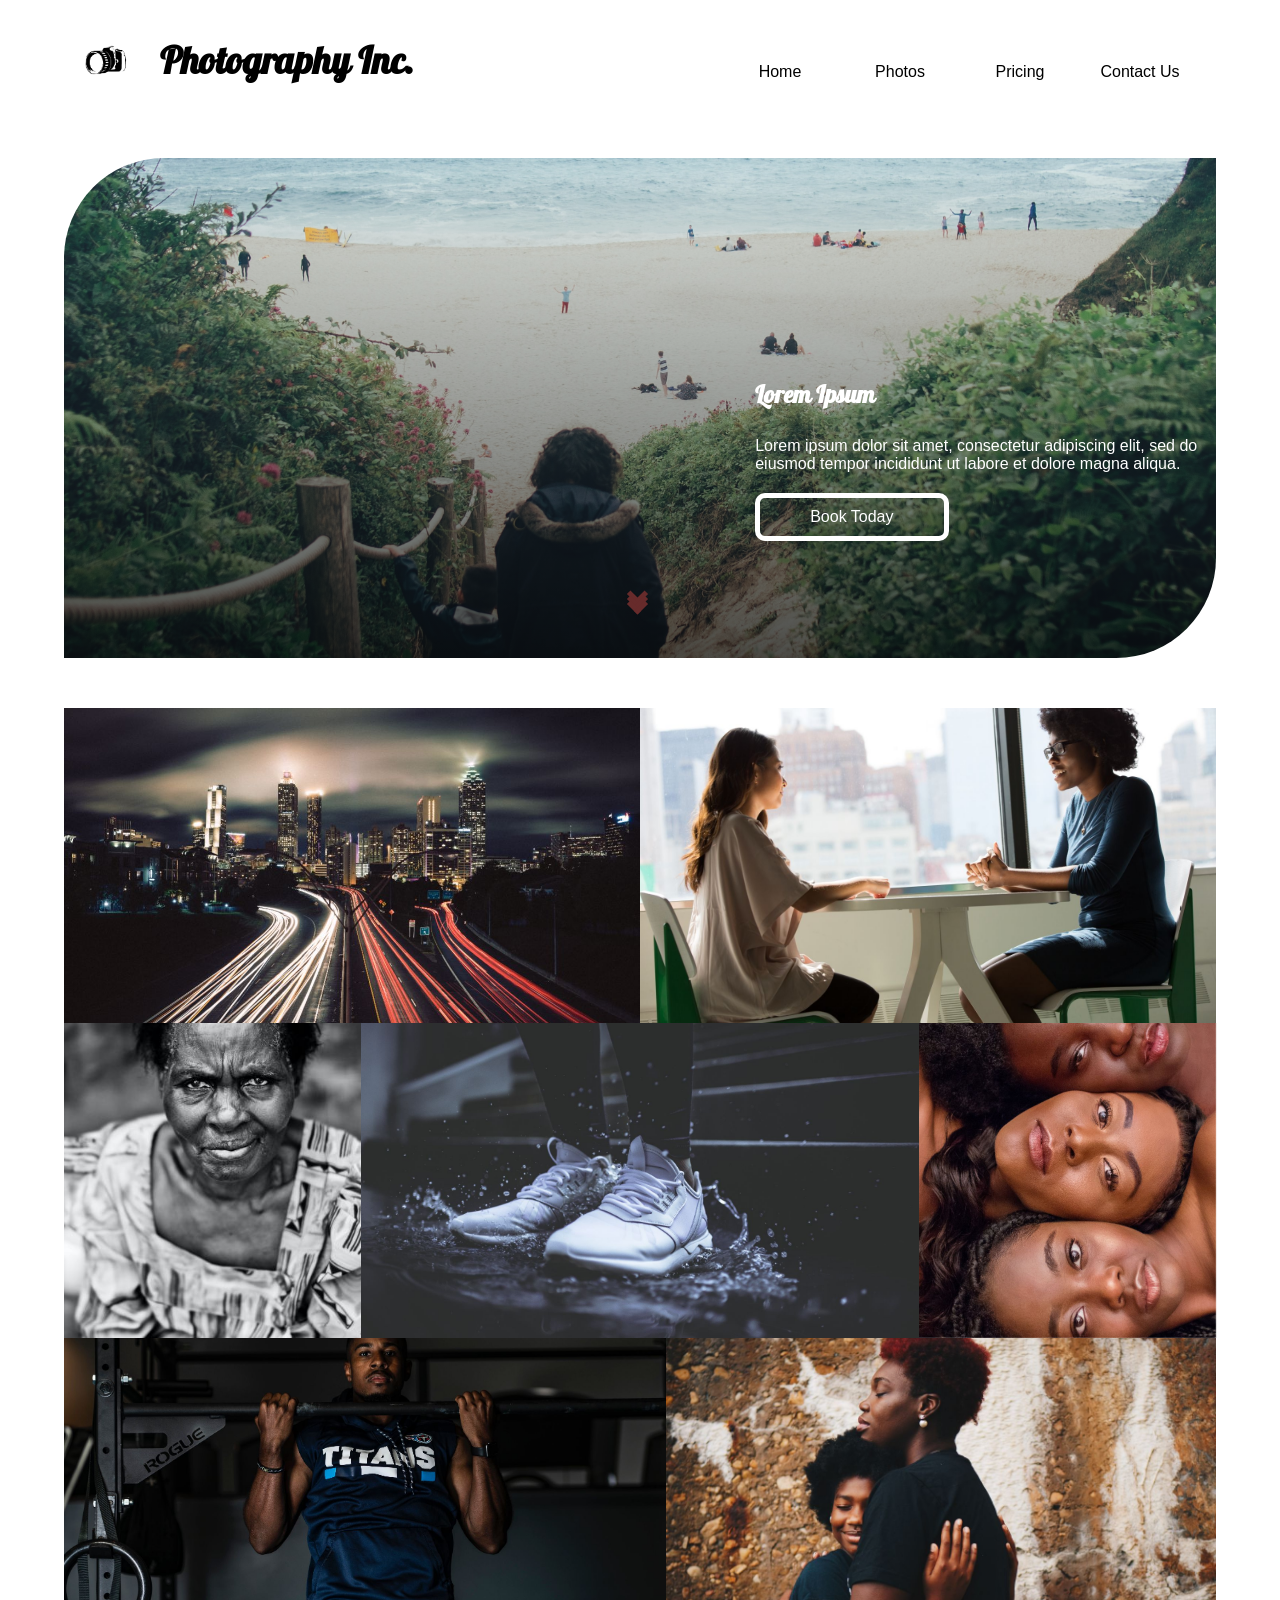
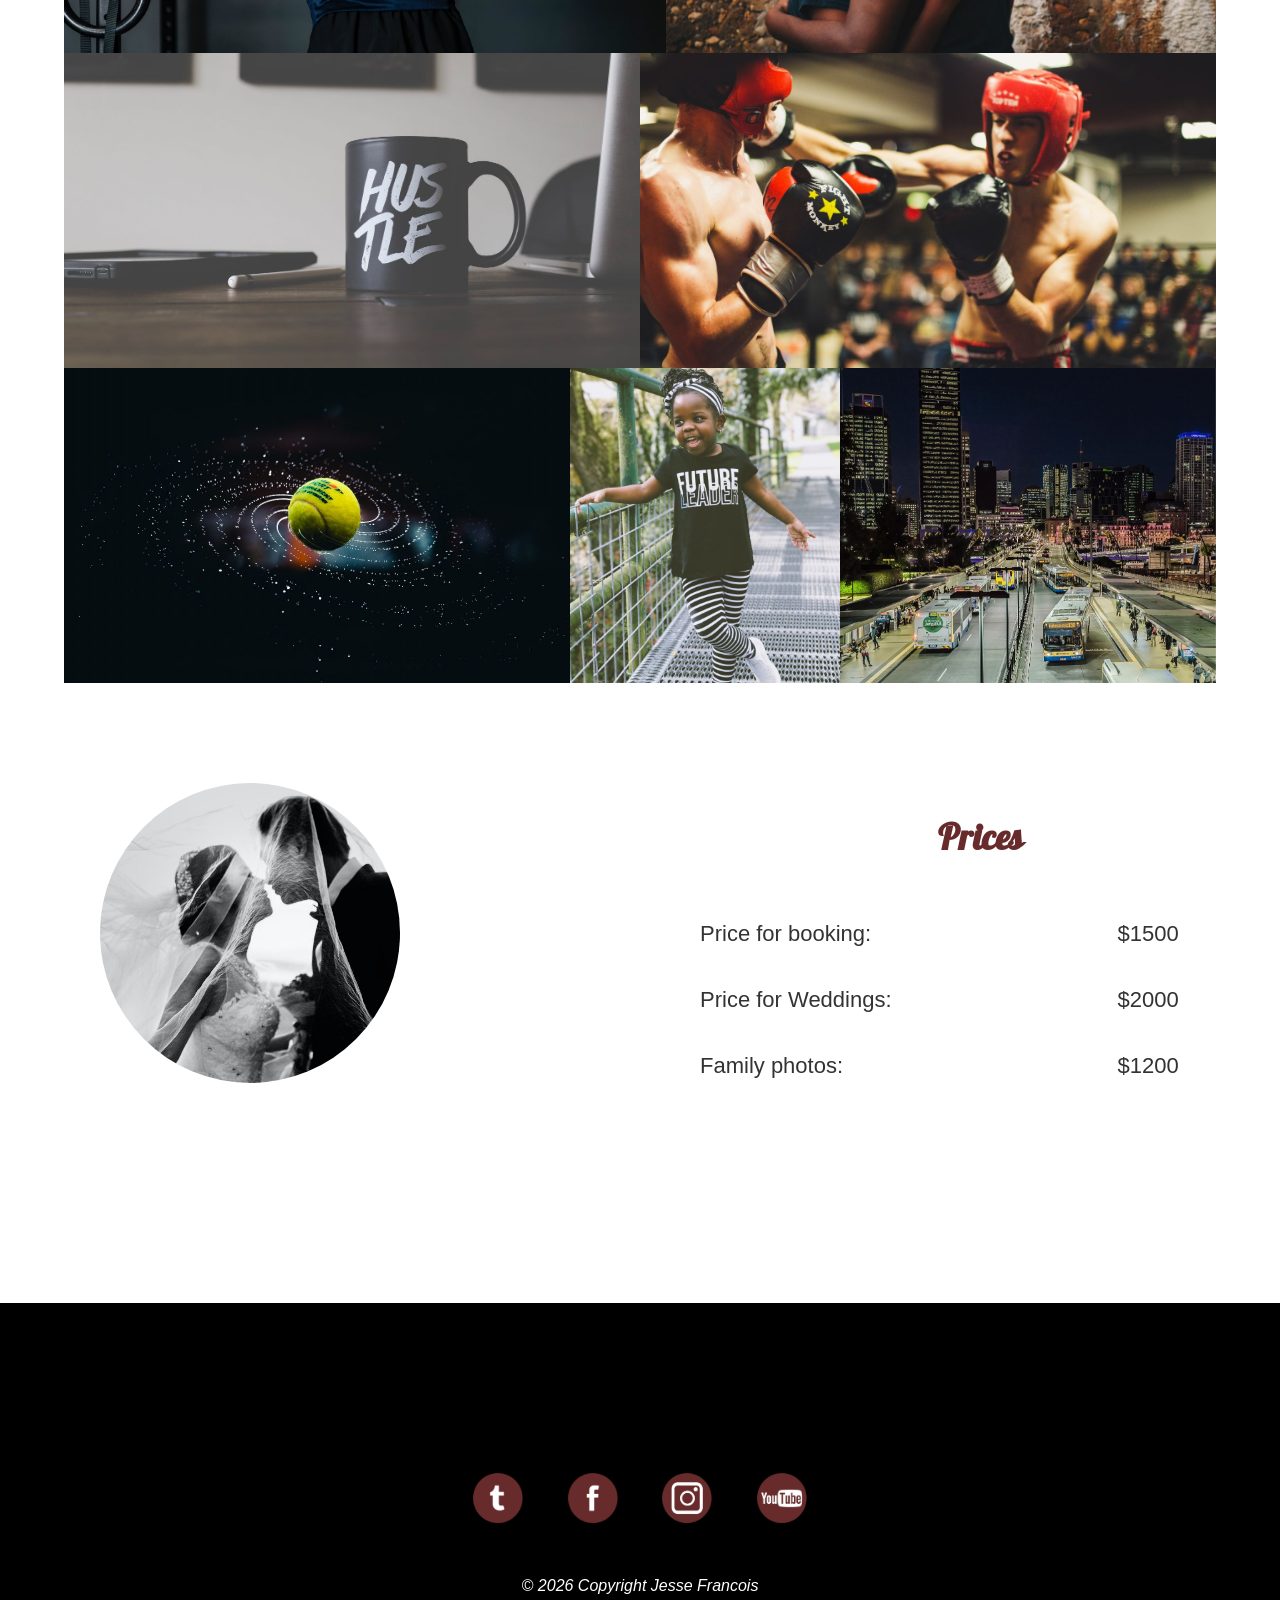
==== commit c7c9bd56: "updated mobile nav and other mobile stying, updated hero image design" ====
--- a/Photography/index.html
+++ b/Photography/index.html
@@ -46,7 +46,22 @@
                     <li class="nav-btn"><a class="pricing-btn" href="#pricing">Pricing</a></li>
                     <li class="nav-btn"><a href="#">Contact Us</a></li>
                 </ul>
-            </div>    
+            </div>
+            
+            <div class="nav-right_mobile">
+                <ul>
+                    <li class="nav-btn"><a  href="#">Home</a></li>
+                    <li class="nav-btn"><a class="photo-btn" href="#photos">Photos</a></li>
+                    <li class="nav-btn"><a class="pricing-btn" href="#pricing">Pricing</a></li>
+                    <li class="nav-btn"><a href="#">Contact Us</a></li>
+                </ul>
+
+                <div class="nav-icon">
+                    <div></div>
+                    <div></div>
+                    <div></div>
+                  </div>
+            </div> 
         </nav>
     
        
--- a/Photography/css/styles.css
+++ b/Photography/css/styles.css
@@ -15,6 +15,7 @@
     font-family: Arial, Helvetica, sans-serif;
     margin: 0;
     padding: 0;
+    overflow-x: hidden;
     
 }
 /* fonts */
@@ -41,7 +42,7 @@
     position: -webkit-sticky;
     z-index: 20;
     background-color: transparent !important;
-    transition: background-color 100ms linear;
+    transition: background-color 150ms linear;
     margin-bottom: 50px;
 }
 
@@ -56,7 +57,7 @@
     position: -webkit-sticky;
     z-index: 20;
     background-color: #000 !important;
-    transition: background-color 100ms ;
+    transition: background-color 150ms ;
 
 }
 
@@ -183,6 +184,10 @@
    width: 50%;
 }
 
+.nav-right_mobile {
+    display: none;
+}
+
 li {
     display: inline;
     
@@ -205,6 +210,7 @@
     -o-background-size: cover;
     background-size: cover;
     margin-bottom: 50px;
+    border-radius: 100px 0px 100px 0px;
 }
 
 .intro-container {
@@ -310,6 +316,7 @@
     display: flex;
     flex-wrap: wrap;
     margin-bottom: 100px;
+  
 }
 
 picture {
@@ -591,23 +598,32 @@
 
 @media screen and (max-width: 1100px) {
 
+    nav div {
+        display: block;
+        
+    }
+    .logo-nav {
+        display: none;
+    }
     .photos :last-child {
         width: 100%;
 }
     .left-nav {
+        
         align-content: left;
         vertical-align: top;
         font-family: 'Galada', cursive;
-        font-size: 14px;
+        font-size: 18px;
         color: #000000;
         width: 50%;
         display: inline-block;
+        margin-left: 30px;
 
 }
     .left-nav-scrolled {
         align-content: left;
         font-family: 'Galada', cursive;
-        font-size: 14px;
+        font-size: 18px;
         color: white;
         width: 50%;
         display: inline-block;
@@ -628,6 +644,57 @@
         align-content: center;
         text-align: center;
     }
+
+    .nav-right ul {
+        display: none;
+    }
+
+    .nav-right_mobile {
+        display: flex;
+        
+    }
+
+   
+ 
+    .nav-right_mobile ul {
+        align-items: center;
+        padding: 20px;
+        width: 150px;
+        height: 100px;
+        background-color: white;
+        position: absolute;
+        top: 80px;
+        right: -200px;
+        display: flex;
+        flex-direction: column;
+        border-radius: 0px 0px 0px 50px;
+        transition: 100ms ease-in-out;
+     
+        
+        
+    }
+
+    .nav-right_mobile--clicked ul {
+        align-items: center;
+        padding: 20px;
+        width: 150px;
+        height: 100px;
+        background-color: white;
+        position: absolute;
+        right: 10px;
+        top: 80px;
+        right: 0px;
+        display: flex;
+        flex-direction: column;
+        border-radius: 0px 0px 0px 50px;
+     
+    }
+
+    .nav-right_mobile--clicked--scrolled ul {
+        background-color: black;
+     
+    }
+
 
     .nav-scrolled {
         height: 100px;
@@ -638,24 +705,26 @@
         top: 0;
         position: sticky;
         position: -webkit-sticky;
-        z-index: 3;
+        z-index: 20;
         background-color: #000 !important;
         transition: background-color 100ms ;
     
     }
-
-    .center-nav img {
-        max-width: 50px;
-        vertical-align: right;
-        align-content: right;
-        padding-top: 10px;
-    }
-    
-    .nav-center {
-        place-content: right;
-        width: 50%;
-       
-    }
+    
+    .nav-icon {
+        width: 40px;
+        margin: 1em;
+      }
+      
+      .nav-icon div {
+        background: black;
+        border: 1px solid;
+        border-radius: 3px;
+        height: 5px;
+        margin: 7px 0;
+        transition: all .5s;
+      }
+      
 
     /* Animation */
 
@@ -684,6 +753,14 @@
     transition: 0.3s;
 }
 
+.modal-content img {
+    align-self: center;
+    justify-self: center;
+    max-width: 300px;
+    max-height: 400px;
+    padding: 30px;
+  }
+
 .pricing { 
     align-content: center;
     text-decoration: center;
@@ -694,6 +771,8 @@
     height: 700px;
     max-height: 1200px;
     overflow: hidden;
+    flex-direction: column-reverse;
+    margin-bottom: 100px;
 }
 
 .price-photo {
@@ -711,6 +790,7 @@
     align-content: center;
     max-width: 600px;
     width: 100%;
+    
  
 
 }
